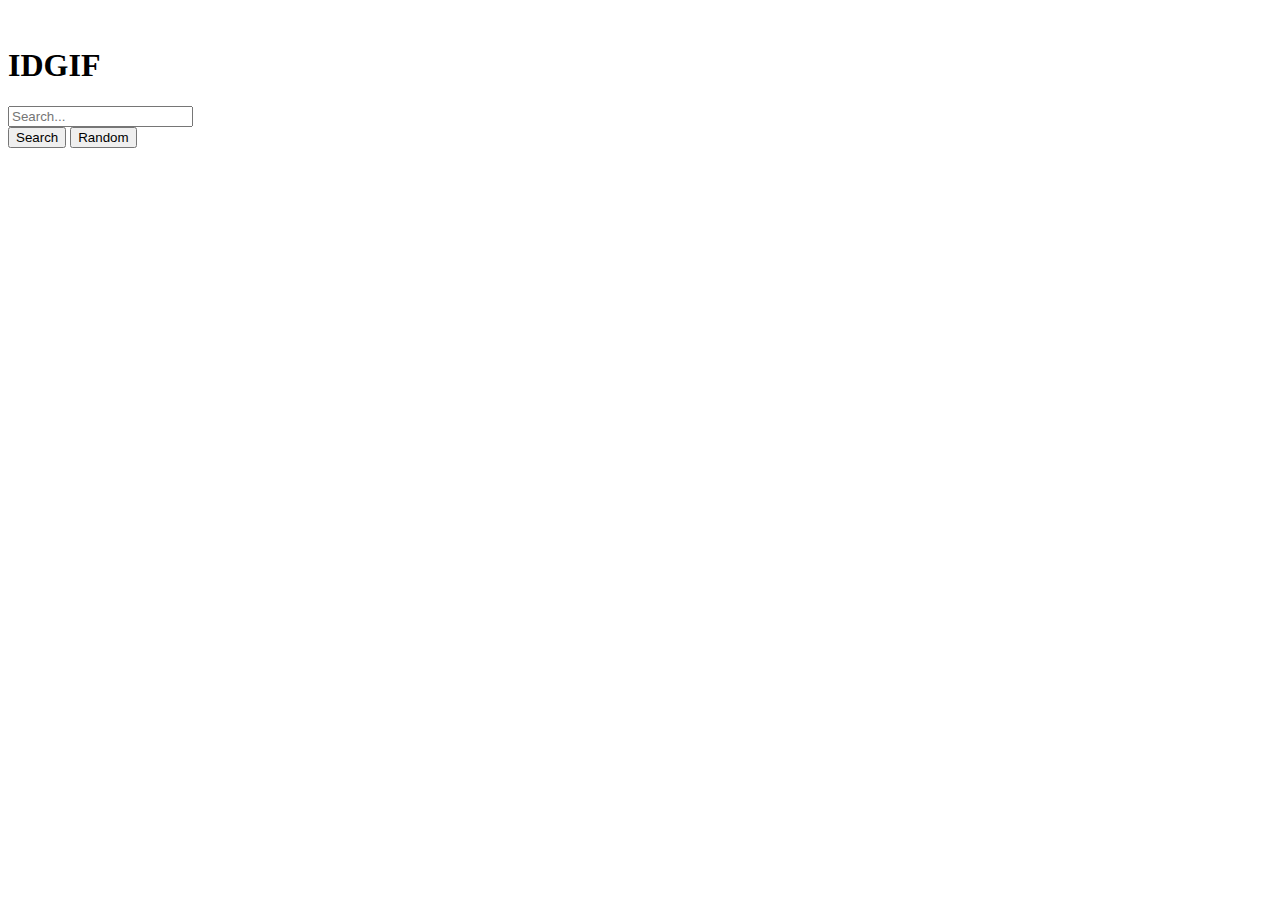
==== pages/index.html @ 9a4b9988 "Style overhaul of website" ====
<!DOCTYPE html>
<html lang="en">
    <head>
        <meta charset="UTF-8">
        <meta name="viewport" content="width=device-width, initial-scale=1.0">
        <title>IDGIF | Just GIF It.</title>
        <link rel="stylesheet" href="./css/style.css">

        <link rel="preconnect" href="https://fonts.googleapis.com">
        <link rel="preconnect" href="https://fonts.gstatic.com" crossorigin>
        <link href="https://fonts.googleapis.com/css2?family=Madimi+One&display=swap" rel="stylesheet">
    </head>

    <body>
        <div class="container">

            <div class="nav-dash">
                <div class="site-logo">
                    <img src="./images/idgif logo 2.png" id="idgif-logo" alt="" width="200px">

                </div>
                
                <h1>IDGIF</h1>

                <div class="search-block">
                    <form id="search-form" action="./search-page.html">
                        <input id="search-input" type="text" placeholder="Search...">
                        <div class="buttons">
                          <button class="btn" id="submit" type="submit">Search</button>
                          <button class="btn" id="random">Random</button>
                        </div>
                    </form>
                </div>
            </div>    
                
            <div id="results" class="results">
                <!-- GIFS HERE -->

            </div>
        </div>
        

        <script src="./js/idgif.js"></script>
        
    </body>
</html>
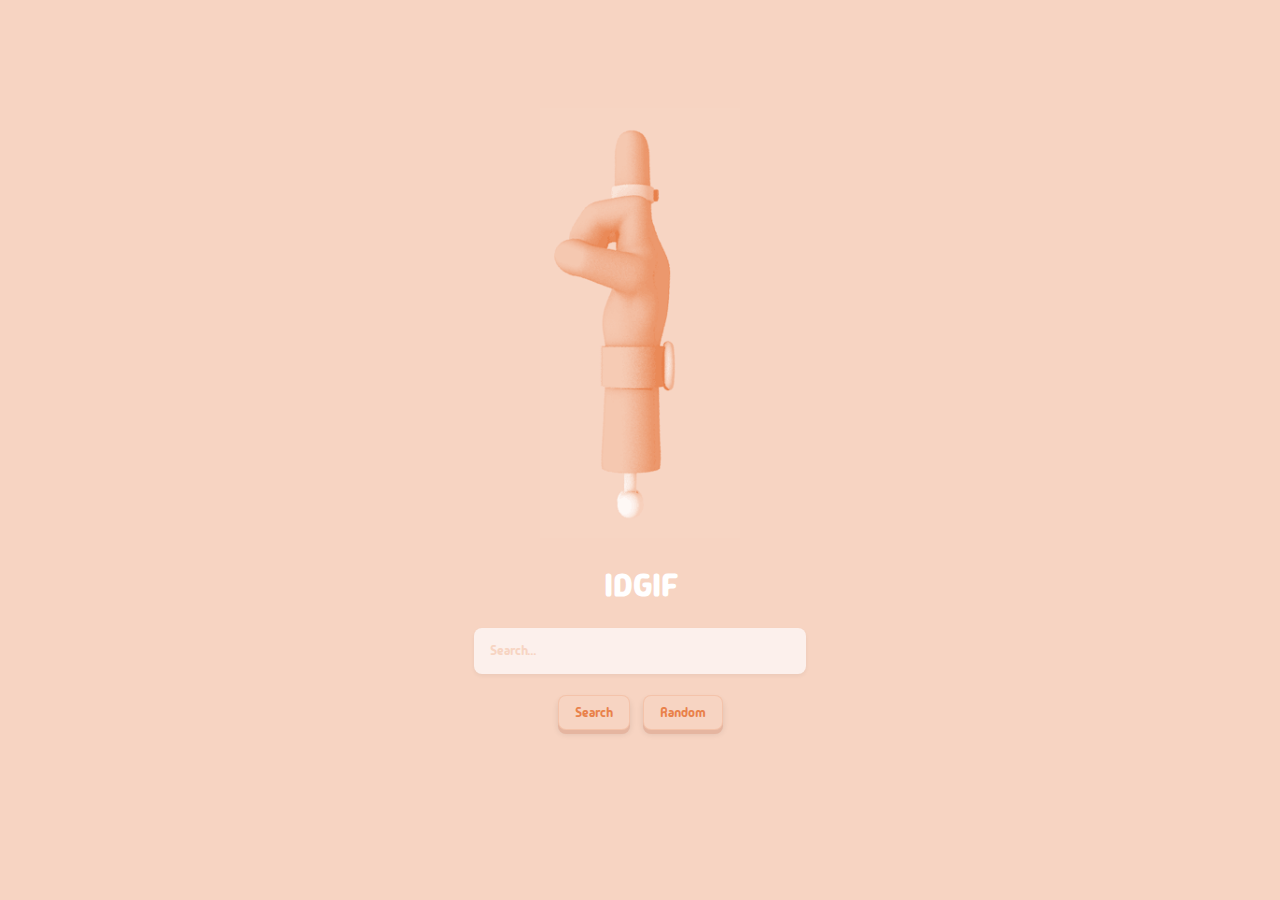
==== commit f6443552: "Screw you git" ====
--- a/pages/index.html
+++ b/pages/index.html
@@ -3,8 +3,8 @@
     <head>
         <meta charset="UTF-8">
         <meta name="viewport" content="width=device-width, initial-scale=1.0">
-        <title>IDGIF | Just GIF It.</title>
-        <link rel="stylesheet" href="./css/style.css">
+        <title>IDGIF | No F*cks, Just GIF's</title>
+        <link rel="stylesheet" href="../css/style.css">
 
         <link rel="preconnect" href="https://fonts.googleapis.com">
         <link rel="preconnect" href="https://fonts.gstatic.com" crossorigin>
@@ -16,14 +16,14 @@
 
             <div class="nav-dash">
                 <div class="site-logo">
-                    <img src="./images/idgif logo 2.png" id="idgif-logo" alt="" width="200px">
+                    <img src="../images/small-sit-and-spin-idgif-logo.gif" id="idgif-logo" alt="" width="200px">
 
                 </div>
                 
                 <h1>IDGIF</h1>
 
                 <div class="search-block">
-                    <form id="search-form" action="./search-page.html">
+                    <form id="search-form" action="search-page.html">
                         <input id="search-input" type="text" placeholder="Search...">
                         <div class="buttons">
                           <button class="btn" id="submit" type="submit">Search</button>
@@ -40,7 +40,7 @@
         </div>
         
 
-        <script src="./js/idgif.js"></script>
+        <script src="../js/idgif.js"></script>
         
     </body>
 </html>--- a/css/style.css
+++ b/css/style.css
@@ -0,0 +1,138 @@
+
+
+body {
+    background-color: #f7d4c2;
+    text-align: center;
+    font-family: "Madimi One", sans-serif;
+    display: flex;
+    
+}
+
+.container {
+    margin: auto;
+    margin-top: auto;
+    margin-bottom: auto;
+    justify-content: center;
+    align-items: center;
+}
+
+.nav-dash{
+  display: flex;
+  justify-content: center;
+  align-items: center;
+  flex-direction: column;
+  padding-top: 100px;
+  padding-bottom: 100px;
+}
+
+#search-input {
+    width: 300px;
+    margin-bottom: 10px;
+    background-color: #fcf0ec;
+    border: none;
+    border-radius: 8px;
+    padding: 4px 16px;
+    font-family: "Madimi One", sans-serif;
+    box-shadow: 0 2px 4px rgba(0, 0, 0, 0.05);
+    transition: all 0.2s ease;
+    height: 38px;
+}
+
+#search-input::placeholder {
+    color: #f7d4c2;
+    opacity: 1;
+}
+
+#search-input:focus {
+    background-color: #fcf0ec;
+    border: none;
+    box-shadow: 0 2px 6px rgba(0, 0, 0, 0.1);
+    color: #e9814a;
+    outline: none;
+}
+
+
+.madimi-one-regular {
+    font-family: "Madimi One", sans-serif;
+    font-weight: 400;
+    font-style: normal;
+}
+
+/* Soft, modern search input styling */
+.form-control {
+    background-color: #fcf0ec;
+    border: none;
+    border-radius: 8px;
+    padding: 4px 16px;
+    font-family: "Madimi One", sans-serif;
+    box-shadow: 0 2px 4px rgba(0, 0, 0, 0.05);
+    transition: all 0.2s ease;
+    height: 38px;
+}
+
+/* Homepage specific search input styling */
+.nav-dash .form-control {
+    width: 300px;
+    margin-bottom: 10px;
+}
+
+.form-control::placeholder {
+    color: #f7d4c2;
+    opacity: 1;
+}
+
+.form-control:focus {
+    background-color: #fcf0ec;
+    border: none;
+    box-shadow: 0 2px 6px rgba(0, 0, 0, 0.1);
+    color: #e9814a;
+    outline: none;
+}
+
+.form-control:not(:placeholder-shown) {
+    color: #e9814a;
+}
+
+.buttons {
+    margin-top: 10px;
+}
+
+.btn {
+    background-color: #f7d4c2;
+    border-radius: 8px;
+    border: 1px solid rgba(233, 129, 74, 0.2);
+    margin: 5px;
+    color: #e9814a;
+    font-family: "Madimi One", sans-serif;
+    user-select: none;
+    padding: 8px 16px;
+    box-shadow: 0 4px 0 #e5b5a0,
+              0 4px 6px rgba(0, 0, 0, 0.1);
+    transform: translateY(-4px);
+    transition: all 0.1s ease;
+    position: relative;
+}
+
+.btn:hover {
+    transform: translateY(-2px);
+    box-shadow: 0 2px 0 #e5b5a0,
+              0 2px 4px rgba(0, 0, 0, 0.1);
+}
+
+.btn:active {
+    transform: translateY(0);
+    box-shadow: 0 0 0 #e5b5a0,
+              0 0 2px rgba(0, 0, 0, 0.1);
+    background-color: #f5cbb7;
+}
+
+h1 {
+    user-select: none;
+    color: white;
+}
+
+img {
+    user-select: none;
+}
+
+
